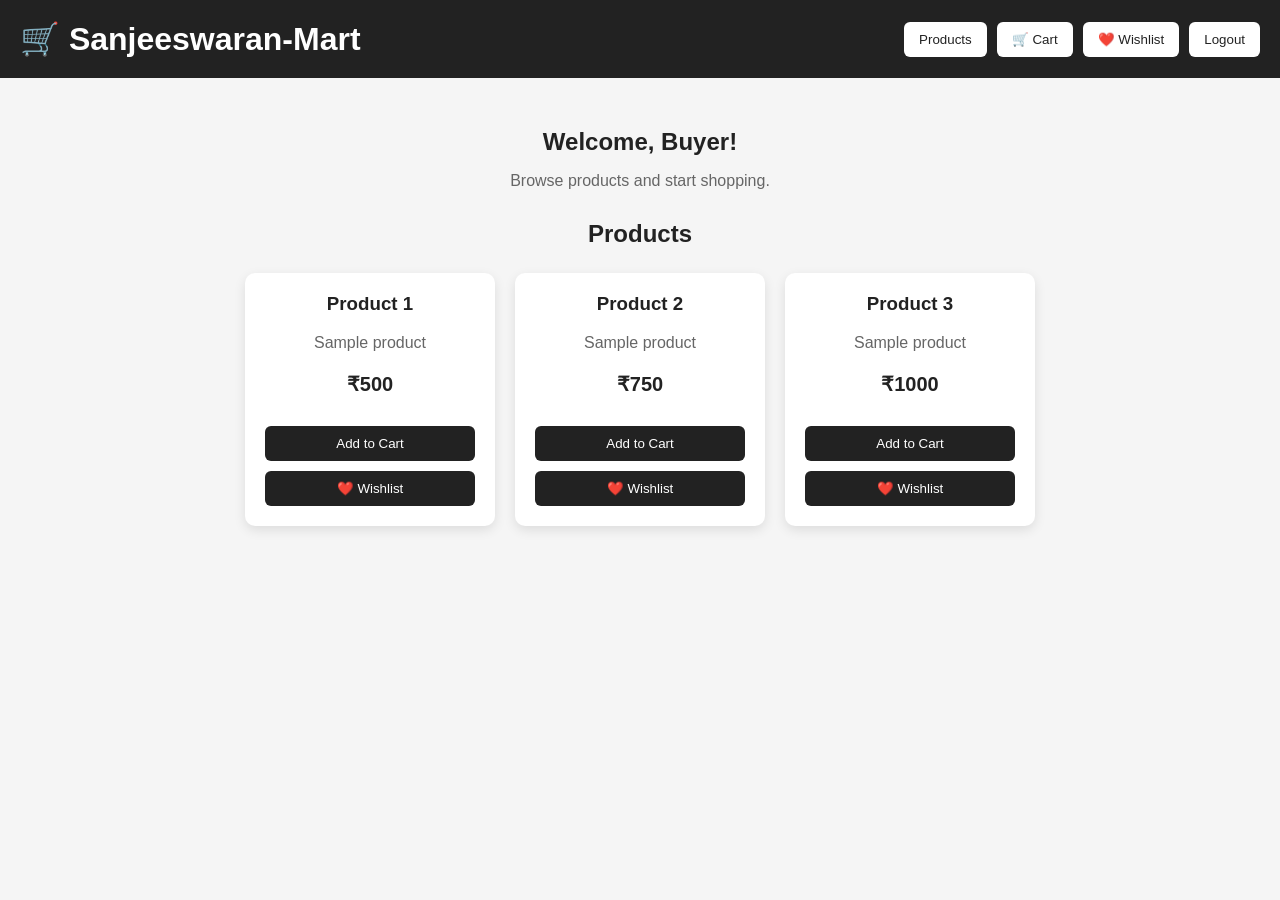
==== src/main/resources/static/buyer.html @ 79023bcf "Add Spring Boot backend and organize frontend" ====
<!DOCTYPE html>
<html lang="en">
<head>
    <meta charset="UTF-8">
    <meta name="viewport" content="width=device-width, initial-scale=1.0">

    <title>Sanjeeswaran-Mart Buyer</title>

    <link rel="stylesheet" href="buyer.css">
</head>

<body>

    <header class="top-header">
        <h1>🛒 Sanjeeswaran-Mart</h1>

        <nav>
            <button onclick="showProducts()">Products</button>
            <button onclick="showCart()">🛒 Cart</button>
            <button onclick="showWishlist()">❤️ Wishlist</button>
            <button onclick="logout()">Logout</button>
        </nav>
    </header>

    <main>

        <section class="welcome-section">
            <h2>Welcome, Buyer!</h2>
            <p>Browse products and start shopping.</p>
        </section>

        <section id="productsSection">

            <h2>Products</h2>

            <div class="product-container">

                <div class="product-card">
                    <h3>Product 1</h3>
                    <p>Sample product</p>
                    <p class="price">₹500</p>

                    <button onclick="addToCart('Product 1', 500)">
                        Add to Cart
                    </button>

                    <button onclick="addToWishlist('Product 1')">
                        ❤️ Wishlist
                    </button>
                </div>

                <div class="product-card">
                    <h3>Product 2</h3>
                    <p>Sample product</p>
                    <p class="price">₹750</p>

                    <button onclick="addToCart('Product 2', 750)">
                        Add to Cart
                    </button>

                    <button onclick="addToWishlist('Product 2')">
                        ❤️ Wishlist
                    </button>
                </div>

                <div class="product-card">
                    <h3>Product 3</h3>
                    <p>Sample product</p>
                    <p class="price">₹1000</p>

                    <button onclick="addToCart('Product 3', 1000)">
                        Add to Cart
                    </button>

                    <button onclick="addToWishlist('Product 3')">
                        ❤️ Wishlist
                    </button>
                </div>

            </div>

        </section>

    </main>

    <script src="buyer.js"></script>

</body>
</html>
---- src/main/resources/static/buyer.css ----
* {
    box-sizing: border-box;
}

body {
    margin: 0;
    font-family: Arial, sans-serif;
    background: #f5f5f5;
    color: #222;
}

.top-header {
    background: #222;
    color: white;
    padding: 20px;
    display: flex;
    justify-content: space-between;
    align-items: center;
    flex-wrap: wrap;
}

.top-header h1 {
    margin: 0;
}

nav {
    display: flex;
    gap: 10px;
    flex-wrap: wrap;
}

nav button {
    padding: 10px 15px;
    border: none;
    border-radius: 6px;
    background: white;
    color: #222;
    cursor: pointer;
}

nav button:hover {
    background: #ddd;
}

main {
    padding: 30px;
}

.welcome-section {
    text-align: center;
    margin-bottom: 30px;
}

.welcome-section h2 {
    margin-bottom: 5px;
}

.welcome-section p {
    color: #666;
}

#productsSection h2 {
    text-align: center;
    margin-bottom: 25px;
}

.product-container {
    display: flex;
    justify-content: center;
    gap: 20px;
    flex-wrap: wrap;
}

.product-card {
    width: 250px;
    background: white;
    padding: 20px;
    border-radius: 10px;
    box-shadow: 0 4px 12px rgba(0, 0, 0, 0.1);
    text-align: center;
}

.product-card h3 {
    margin-top: 0;
}

.product-card p {
    color: #666;
}

.product-card .price {
    font-size: 20px;
    font-weight: bold;
    color: #222;
}

.product-card button {
    width: 100%;
    padding: 10px;
    margin-top: 10px;
    border: none;
    border-radius: 6px;
    background: #222;
    color: white;
    cursor: pointer;
}

.product-card button:hover {
    background: #444;
}
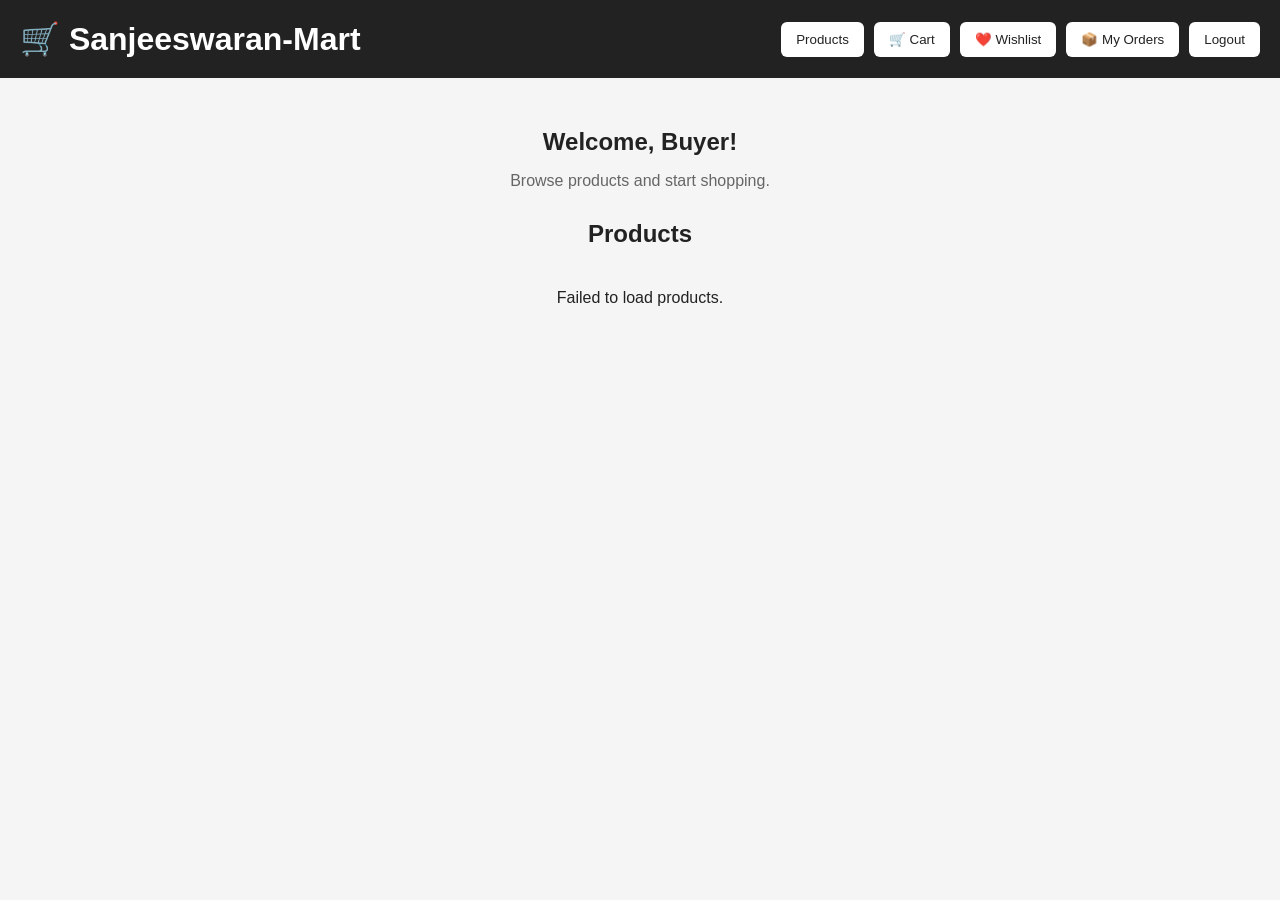
==== commit 8b280940: "Add wishlist feature" ====
--- a/src/main/resources/static/buyer.html
+++ b/src/main/resources/static/buyer.html
@@ -1,89 +1,102 @@
 <!DOCTYPE html>
 <html lang="en">
+
 <head>
+
     <meta charset="UTF-8">
-    <meta name="viewport" content="width=device-width, initial-scale=1.0">
+
+    <meta
+        name="viewport"
+        content="width=device-width, initial-scale=1.0"
+    >
 
     <title>Sanjeeswaran-Mart Buyer</title>
 
     <link rel="stylesheet" href="buyer.css">
+
 </head>
+
 
 <body>
 
+
     <header class="top-header">
+
         <h1>🛒 Sanjeeswaran-Mart</h1>
 
+
         <nav>
-            <button onclick="showProducts()">Products</button>
-            <button onclick="showCart()">🛒 Cart</button>
-            <button onclick="showWishlist()">❤️ Wishlist</button>
-            <button onclick="logout()">Logout</button>
+
+            <button onclick="showProducts()">
+                Products
+            </button>
+
+
+            <button onclick="showCart()">
+                🛒 Cart
+            </button>
+
+
+            <button onclick="showWishlist()">
+                ❤️ Wishlist
+            </button>
+
+
+            <button onclick="showOrders()">
+                📦 My Orders
+            </button>
+
+
+            <button onclick="logout()">
+                Logout
+            </button>
+
         </nav>
+
     </header>
+
 
     <main>
 
+
         <section class="welcome-section">
-            <h2>Welcome, Buyer!</h2>
-            <p>Browse products and start shopping.</p>
+
+            <h2>
+                Welcome, Buyer!
+            </h2>
+
+            <p>
+                Browse products and start shopping.
+            </p>
+
         </section>
+
 
         <section id="productsSection">
 
-            <h2>Products</h2>
+            <h2>
+                Products
+            </h2>
+
 
             <div class="product-container">
 
-                <div class="product-card">
-                    <h3>Product 1</h3>
-                    <p>Sample product</p>
-                    <p class="price">₹500</p>
-
-                    <button onclick="addToCart('Product 1', 500)">
-                        Add to Cart
-                    </button>
-
-                    <button onclick="addToWishlist('Product 1')">
-                        ❤️ Wishlist
-                    </button>
-                </div>
-
-                <div class="product-card">
-                    <h3>Product 2</h3>
-                    <p>Sample product</p>
-                    <p class="price">₹750</p>
-
-                    <button onclick="addToCart('Product 2', 750)">
-                        Add to Cart
-                    </button>
-
-                    <button onclick="addToWishlist('Product 2')">
-                        ❤️ Wishlist
-                    </button>
-                </div>
-
-                <div class="product-card">
-                    <h3>Product 3</h3>
-                    <p>Sample product</p>
-                    <p class="price">₹1000</p>
-
-                    <button onclick="addToCart('Product 3', 1000)">
-                        Add to Cart
-                    </button>
-
-                    <button onclick="addToWishlist('Product 3')">
-                        ❤️ Wishlist
-                    </button>
-                </div>
+                <!--
+                    Products will be loaded
+                    from database using buyer.js
+                -->
 
             </div>
 
         </section>
 
+
     </main>
+
 
     <script src="buyer.js"></script>
 
+
 </body>
+
 </html>
